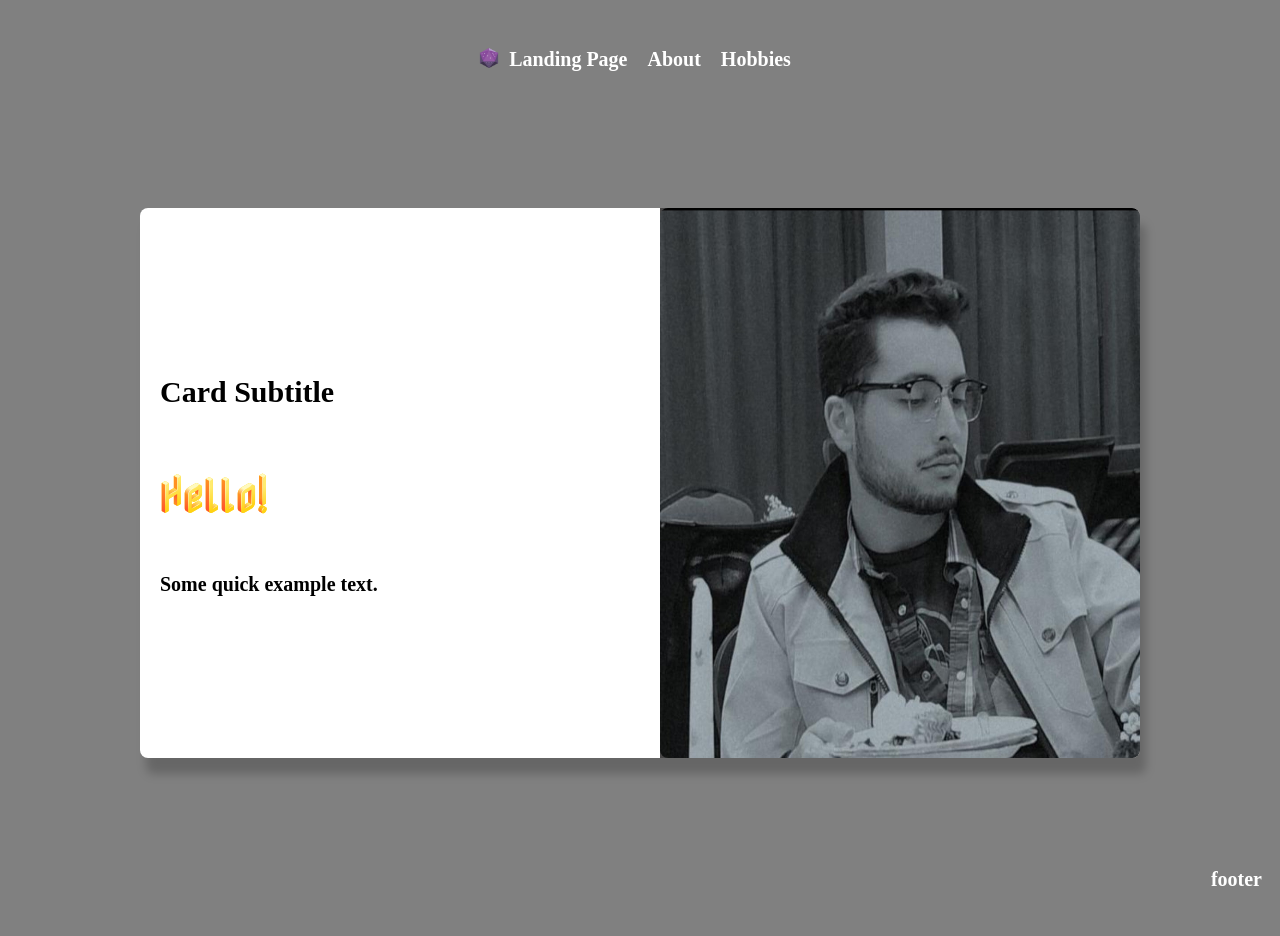
==== index.html @ ba803c25 "v0.1 github-root, and images" ====
<!DOCTYPE html>
<html lang="en">

<head>
    <meta charset="UTF-8">
    <meta name="viewport" content="width=device-width, initial-scale=1.0">
    <title>Biosite</title>
    <link rel="stylesheet" href="site.css/mystyle.css">
    <link rel="icon" href="site.css/assets/dice.png">

    <link rel="preconnect" href="https://fonts.googleapis.com">
<link rel="preconnect" href="https://fonts.gstatic.com" crossorigin>
<link href="https://fonts.googleapis.com/css2?family=Bayon&family=Bitcount+Single:wght@100..900&family=Nabla&family=Pixelify+Sans:wght@400..700&display=swap" rel="stylesheet">



<body class="container">

    <header class="site-header">
        <nav>
            <ul class="nav-list">
                <li class="logo"><img src="site.css/assets/dice.png" alt="Logo" height="20" width="20"></li>
                <li><a href="../index.html">Landing Page</a></li>
                <li><a href="../about.html">About</a></li>
                <li><a href="../hobbies.html">Hobbies</a></li>
            </ul>
        </nav>
    </header>

    <main class="main-card-content">
        <div class="card">
            <div class="card-box">
                <div class="card-content">
                    <h2 class="card-subtitle">Card Subtitle</h2>
                    <h1 class="card-title">Hello!</h1>
                    <p>Some quick example text.</p>
                </div>
                <div class="card-img"><img src="site.css/assets/AG.jpg" alt="Example Img" width="400" height="200"></div></div>
            </div>
        </div>
    </main>

    <footer>
        footer
    </footer>

</body>

</html>
---- site.css/mystyle.css ----
:root {
    --Primary-color: #182232;
    --Secondary-color: #D837BE;
    --Info--color: #2F80ED;
    --Success-color: #27AE60;
    --Warning-color: #E2B93B;
    --Error-color:#EB5757;
    --Black1-color:#000000;
    --Black2-color:#1D1D1D;
    --Black3-color:#282828;
    --Grey1-color:#3D557D;
    --Grey2-color:#647797;
    --Grey3-color:#8797B1;
    --Grey4-color:#9EAABE;
    --Grey5-color:#ECEEF2;
    --White-color:#FFFFFF;


     --Heading-H1:  "Nabla", system-ui;
     --Heading-H3: "Bayon", sans-serif;



}



html {
    background-color: gray;
}

header {
    background-color: grey;
    grid-area: header;

}

footer {

    grid-area: footer;

    color: white;
    text-align: right;

}

.main-content {
    grid-area: main;
    background-color: grey;

    display: flex;
    flex-direction: column;
    align-items: center;
    justify-content: center;
    gap: 30px;
    padding: 20px 0;
}

.nav-list {

    padding: 10px;
    display: flex;
    justify-content: center;

}

li {

    list-style-type: none;

}

li a {
    color: white;
    text-decoration: none;
    padding: 10px;



}

/*☐ Need to make seperate card for just image!*/ 

.card {
    border-radius: 8px;
    background-color: white;
    filter: drop-shadow(6px 16px 5px rgba(0, 0, 0, 0.2));
    overflow: hidden;

    /* Figma's desktop resolution was way more square than I thought it'd be ☑︎ */ 
    /* Let grid dictate placement, but keep fixed limits if desired */
    width: 100%;
    max-width: 1245px;
    min-width: 1000px;
    height: 550px;
    margin: 0 auto;
    /* Centers the card horizontally inside its grid cell */
}

.card h1 {
    font-family: var(--Heading-H1);
   
}


.card img {
    width: 100%;
    height: 100%;
    object-fit:fill;
    border-radius: 8px;  

}

.card-box {
    display: flex;
    /* Forces children (img and content) side-by-side */
    flex-direction: row;
    /* Aligns them horizontally */
    height: 100%;
    /* Fills the card height */
    width: 100%;
    /* Fills the card width */
}

.card-img {
    background-color: rgb(70, 69, 69);
    flex: 1;
    /* Takes up exactly half (50%) of the container space */
    height: 100%;
    /* Stretches to the full height of the card */
}

.card-content {
    flex: 1;
    /* Takes up the other exact half (50%) of the container space */
    padding: 20px;
    /* Gives text breathing room away from the edges */
    display: flex;
    flex-direction: column;
    justify-content: center;
    /* Vertically centers text next to the image */
}

.gallery {

    display: flex;
    justify-content: center;
    align-items: center;
    /*Centers boxes*/
    gap: 10px;

    


}

.gallery-box {
    border-radius: 8px;
    background-color: black;
    filter: drop-shadow(6px 16px 5px rgba(0, 0, 0, 0.2));

    width: 300px;
    height: 300px;

    display: flex;
    justify-content: center;
    align-items: center;

}

.gallery-box img {
    width: 100%;
    height: 100%;
    object-fit:contain;
    border-radius: 8px;  
}

.text-card {
    border-radius: 8px;
    background-color: white;
    filter: drop-shadow(6px 16px 5px rgba(0, 0, 0, 0.2));

  
    width: 990px;
    height: 350px;

    margin: 20px;

    
}

.text-card h1 {
    margin: 20px;
}

.text-card p {
    margin: 20px
    
}

/*Full Body Image Card*/
.fbic {

    border-radius: 8px;
    background-color: white;
    filter: drop-shadow(6px 16px 5px rgba(0, 0, 0, 0.2));


    height: 350px;
    width: 200px;

    display: flex;
    justify-content: center;
    align-items: center;


}
.overlay {
  background: linear-gradient(to top, black, transparent) no-repeat center center;
  position: absolute;
  top: 0;
  left: 0;
  width: 100%;
  height: 100%;
}

.fbic img {
    background-image:  linear-gradient(rgba(0, 0, 0, 0.5));
    background-size: cover;
    background-position: center;

    width: 100%;
    height: 100%;
    object-fit:fill;
    border-radius: 8px;  


}


.html-text-box {

    width: 1200px;;;

   
   
}


.bottom-cards-row {
    display: flex;
    flex-direction: row;
    justify-content: center;
    align-items: center;
    gap: 20px;
    width: 100%;
}






/* Update the original container to use the body wrapper approach */
.container {
    display: grid;
    /* 80px header, the middle content takes all remaining space (1fr), 50px footer */
    grid-template-rows: 80px 1fr 50px;
    grid-template-columns: 1fr 4fr 1fr;
    height: 100vh;
    grid-template-areas:
        "header header header"
        "left   main   right"
        "footer footer footer";
    grid-gap: 10px;
    padding: 10px;
    font-weight: 600;
    font-size: 20px;
}

.main-card-content {
    grid-area: main;
    background-color: grey;

    /* This centers the card perfectly horizontally and vertically in the main grid area */
    display: grid;
    place-items: center;
    width: 100%;
    height: 100%;
}

.container-2 {

    display: grid;
    grid-template-rows: 80px auto 1fr auto 50px;
    grid-template-columns: 1fr 4fr 1fr;
    height: 100vh;
    grid-template-areas:
        "header         header      header"
        "left-side      main        right-side"
        "footer         footer      footer";

    grid-gap: 20px;
    padding: 10px;
    font-weight: 600;
    font-size: 20px;

}
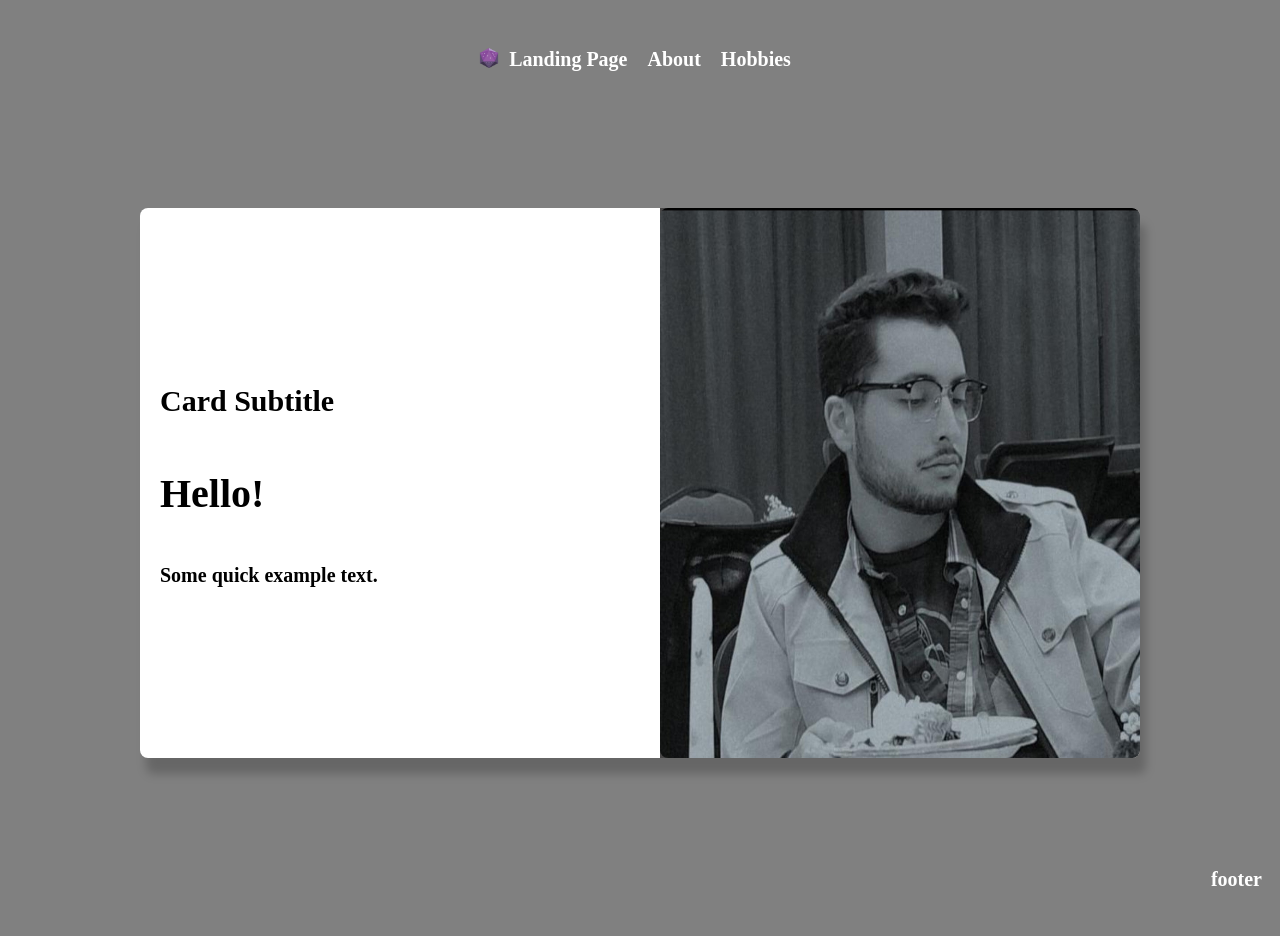
==== commit 4a9ce06c: "V.05 LINKS CHANGED" ====
--- a/index.html
+++ b/index.html
@@ -20,9 +20,9 @@
         <nav>
             <ul class="nav-list">
                 <li class="logo"><img src="site.css/assets/dice.png" alt="Logo" height="20" width="20"></li>
-                <li><a href="../index.html">Landing Page</a></li>
-                <li><a href="../about.html">About</a></li>
-                <li><a href="../hobbies.html">Hobbies</a></li>
+                <li><a href="index.html">Landing Page</a></li>
+                <li><a href="about.html">About</a></li>
+                <li><a href="hobbies.html">Hobbies</a></li>
             </ul>
         </nav>
     </header>
--- a/site.css/mystyle.css
+++ b/site.css/mystyle.css
@@ -3,23 +3,70 @@
 :root {
     --Primary-color: #182232;
     --Secondary-color: #D837BE;
-    --Info--color: #2F80ED;
+    --Info-color: #2F80ED; 
     --Success-color: #27AE60;
     --Warning-color: #E2B93B;
-    --Error-color:#EB5757;
-    --Black1-color:#000000;
-    --Black2-color:#1D1D1D;
-    --Black3-color:#282828;
-    --Grey1-color:#3D557D;
-    --Grey2-color:#647797;
-    --Grey3-color:#8797B1;
-    --Grey4-color:#9EAABE;
-    --Grey5-color:#ECEEF2;
-    --White-color:#FFFFFF;
-
-
-     --Heading-H1:  "Nabla", system-ui;
-     --Heading-H3: "Bayon", sans-serif;
+    --Error-color: #EB5757;
+    --Black1-color: #000000;
+    --Black2-color: #1D1D1D;
+    --Black3-color: #282828;
+    --Grey1-color: #3D557D;
+    --Grey2-color: #647797;
+    --Grey3-color: #8797B1;
+    --Grey4-color: #9EAABE;
+    --Grey5-color: #ECEEF2;
+    --White-color: #FFFFFF;
+
+    
+    /*I might change alternative text from system-ui to regular*/
+    --Heading-H1-font: "Nabla", system-ui;
+    --Heading-H2-font: "Nabla", system-ui;
+    --Heading-H3-font: "Bayon", sans-serif;
+    --Heading-H4-font: "Bayon", sans-serif;
+    --Heading-H5-font: "Bayon", sans-serif;
+    --Heading-H6-font: "Bayon", sans-serif;
+    --Small-text-font: "Pixelify Sans", sans-serif;
+    --Small-text-bold-font: "Pixelify Sans", sans-serif; 
+    --Normal-text-font: "Pixelify Sans", sans-serif;
+    --Normal-text-bold-font: "Bitcount Prop Single", system-ui; 
+    --Medium-text-font: "Bitcount Prop Single", system-ui;
+    --Medium-text-bold-font: "Bitcount Prop Single", system-ui;
+    --Large-text-font: "Bitcount Prop Single", system-ui;
+    --Large-text-bold-font: "Bitcount Prop Single", system-ui;
+
+
+    --Heading-H1-size: 56px;
+    /* 56/61.6 means 1.1 */
+    --Heading-H1-line-height: calc(56/61.6);
+
+    --Heading-H2-size: 40px;
+    --Heading-H1-line-height: 1.1;
+
+
+    --Heading-H3-size: 32px;
+    --Heading-H4-size: 24px;
+    --Heading-H5-size: 20px;
+    --Heading-H6-size: 16px;
+    
+    --Small-text-size: 12px;
+    --Small-text-weight: 400;
+    --Small-text-bold-weight: 700;
+
+
+    --Normal-text-size: 16px;
+    --Normal-text-weight: 400;
+    --Normal-text-bold-weight: 700;
+    --Normal-text-line-height: ;
+
+    --Medium-text-size: 20px;
+    --Medium-text-weight: 400;
+    --Medium-text-bold-weight: 700;
+
+    --Large-text-size: 28px;
+    --Large-text-weight: 400;
+    --Large-text-bold-weight: 700;
+
+
 
 
 
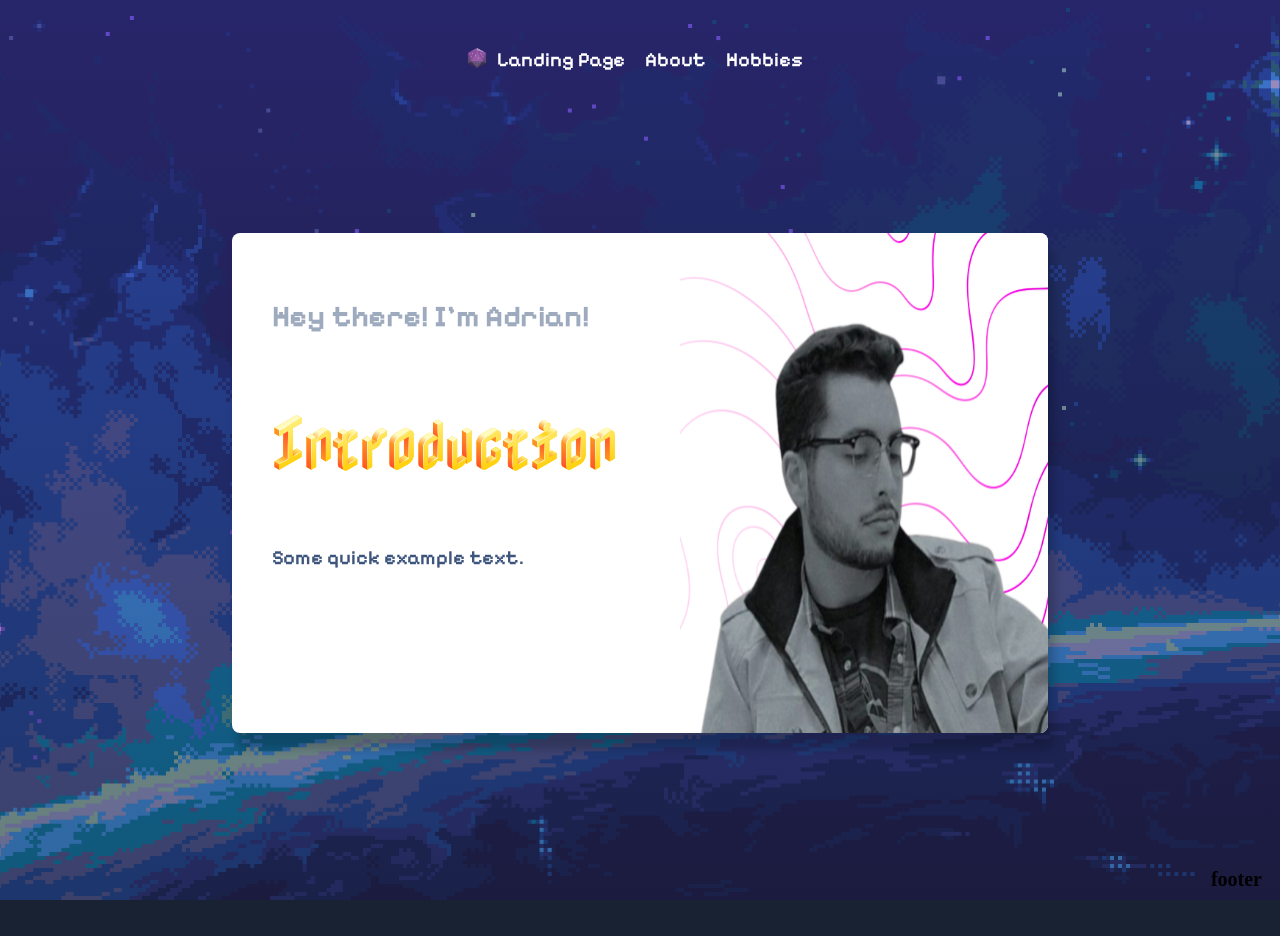
==== commit 15884ce8: "Added background, Hover effect, Edited Images." ====
--- a/index.html
+++ b/index.html
@@ -12,7 +12,7 @@
 <link rel="preconnect" href="https://fonts.gstatic.com" crossorigin>
 <link href="https://fonts.googleapis.com/css2?family=Bayon&family=Bitcount+Single:wght@100..900&family=Nabla&family=Pixelify+Sans:wght@400..700&display=swap" rel="stylesheet">
 
-
+</head>
 
 <body class="container">
 
@@ -31,11 +31,11 @@
         <div class="card">
             <div class="card-box">
                 <div class="card-content">
-                    <h2 class="card-subtitle">Card Subtitle</h2>
-                    <h1 class="card-title">Hello!</h1>
+                    <h2 class="card-subtitle">Hey there! I'm Adrian!</h2>
+                    <h1 class="card-title">Introduction</h1>
                     <p>Some quick example text.</p>
                 </div>
-                <div class="card-img"><img src="site.css/assets/AG.jpg" alt="Example Img" width="400" height="200"></div></div>
+                <div class="card-img"><img src="site.css/assets/agrd.png" alt="Example Img" width="400" height="200"></div></div>
             </div>
         </div>
     </main>
--- a/site.css/mystyle.css
+++ b/site.css/mystyle.css
@@ -75,11 +75,19 @@
 
 
 html {
-    background-color: gray;
+    min-height: 100vh;
+    background-color: var(--Primary-color);
+    background-image: linear-gradient(rgba(55, 47, 162, 0.5), rgba(31, 26, 76, 0.5)), url(assets/1243346.png);
+    background-attachment: fixed;
+    background-position: center bottom;
+    background-repeat: no-repeat;
+    background-size: cover;
+    
+    
 }
 
 header {
-    background-color: grey;
+    
     grid-area: header;
 
 }
@@ -87,15 +95,16 @@
 footer {
 
     grid-area: footer;
-
-    color: white;
+    
+
+    
     text-align: right;
 
 }
 
 .main-content {
     grid-area: main;
-    background-color: grey;
+    
 
     display: flex;
     flex-direction: column;
@@ -106,25 +115,39 @@
 }
 
 .nav-list {
-
+    
+    
     padding: 10px;
     display: flex;
     justify-content: center;
 
 }
 
+.nav-list a {
+     font-family: var(--Normal-text-font);
+     
+}
+
 li {
 
+
     list-style-type: none;
 
 }
 
 li a {
-    color: white;
+
+
+    color: var(--White-color);
     text-decoration: none;
     padding: 10px;
 
 
+
+}
+
+li :hover {
+     color: var(--Secondary-color);
 
 }
 
@@ -139,6 +162,79 @@
     /* Figma's desktop resolution was way more square than I thought it'd be ☑︎ */ 
     /* Let grid dictate placement, but keep fixed limits if desired */
     width: 100%;
+    max-width: 950px;
+    
+    height: 500px;
+    margin: 0 auto;
+    /* Centers the card horizontally inside its grid cell */
+}
+
+.card h1 {
+    font-family: var(--Heading-H1-font);
+    color: var(--Primary-color);
+    font-size: var(--Heading-H1-size);
+   
+}
+
+.card h2 {
+    font-family: var(--Normal-text-font);
+    color: var(--Grey4-color);
+}
+
+.card p {
+    font-family:var(--Normal-text-font);
+    color: var(--Grey1-color);
+}
+
+
+.card img {
+    width: 100%;
+    height: 100%;
+    object-fit:fill;
+   
+
+}
+
+.card-box {
+    display: flex;
+    /* Forces children (img and content) side-by-side */
+    flex-direction: row;
+    /* Aligns them horizontally */
+    height: 100%;
+    /* Fills the card height */
+    width: 100%;
+    /* Fills the card width */
+}
+
+.card-img {
+    background-color: var(--Primary-color);
+    flex: 1;
+    /* Takes up exactly half (50%) of the container space */
+    height: 100%;
+    /* Stretches to the full height of the card */
+}
+
+.card-content {
+    flex: 1;
+    /* Takes up the other exact half (50%) of the container space */
+    padding: 40px;
+    /* Gives text breathing room away from the edges */
+    display: flex;
+    flex-direction: column;
+    justify-content: top;
+    /* Vertically centers text next to the image */
+}
+
+
+.hobbies-img-card {
+    border-radius: 8px;
+    background-color: white;
+    filter: drop-shadow(6px 16px 5px rgba(0, 0, 0, 0.2));
+    overflow: hidden;
+
+    /* Figma's desktop resolution was way more square than I thought it'd be ☑︎ */ 
+    /* Let grid dictate placement, but keep fixed limits if desired */
+    width: 100%;
     max-width: 1245px;
     min-width: 1000px;
     height: 550px;
@@ -146,17 +242,13 @@
     /* Centers the card horizontally inside its grid cell */
 }
 
-.card h1 {
-    font-family: var(--Heading-H1);
+
+
+.hobbies-img-card img {
+    width: 100%;
+    height: 100%;
+    object-fit:fill;
    
-}
-
-
-.card img {
-    width: 100%;
-    height: 100%;
-    object-fit:fill;
-    border-radius: 8px;  
 
 }
 
@@ -172,7 +264,7 @@
 }
 
 .card-img {
-    background-color: rgb(70, 69, 69);
+    background-color: var(--Primary-color);
     flex: 1;
     /* Takes up exactly half (50%) of the container space */
     height: 100%;
@@ -182,13 +274,16 @@
 .card-content {
     flex: 1;
     /* Takes up the other exact half (50%) of the container space */
-    padding: 20px;
+    padding: 40px;
     /* Gives text breathing room away from the edges */
     display: flex;
     flex-direction: column;
-    justify-content: center;
+    justify-content: top;
     /* Vertically centers text next to the image */
 }
+
+
+
 
 .gallery {
 
@@ -217,6 +312,7 @@
 
 }
 
+
 .gallery-box img {
     width: 100%;
     height: 100%;
@@ -240,12 +336,23 @@
 
 .text-card h1 {
     margin: 20px;
+
+     font-family: var(--Heading-H1-font);
+    color: var(--Primary-color);
+    font-size: var(--Heading-H1-size);
 }
 
 .text-card p {
-    margin: 20px
-    
-}
+    margin: 20px;
+     font-family:var(--Normal-text-font);
+    color: var(--Grey1-color);
+    
+}
+
+
+
+
+
 
 /*Full Body Image Card*/
 .fbic {
@@ -288,12 +395,22 @@
 
 
 .html-text-box {
-
-    width: 1200px;;;
+    
+    color:var(  --Secondary-color);
+    font-family: var(--Heading-H1-font);
+
+    width: 1200px;
 
    
    
 }
+
+.html-text-box p {
+
+color:var(--White-color);
+font-family: var(--Normal-text-font);
+}
+
 
 
 .bottom-cards-row {
@@ -329,7 +446,7 @@
 
 .main-card-content {
     grid-area: main;
-    background-color: grey;
+    
 
     /* This centers the card perfectly horizontally and vertically in the main grid area */
     display: grid;
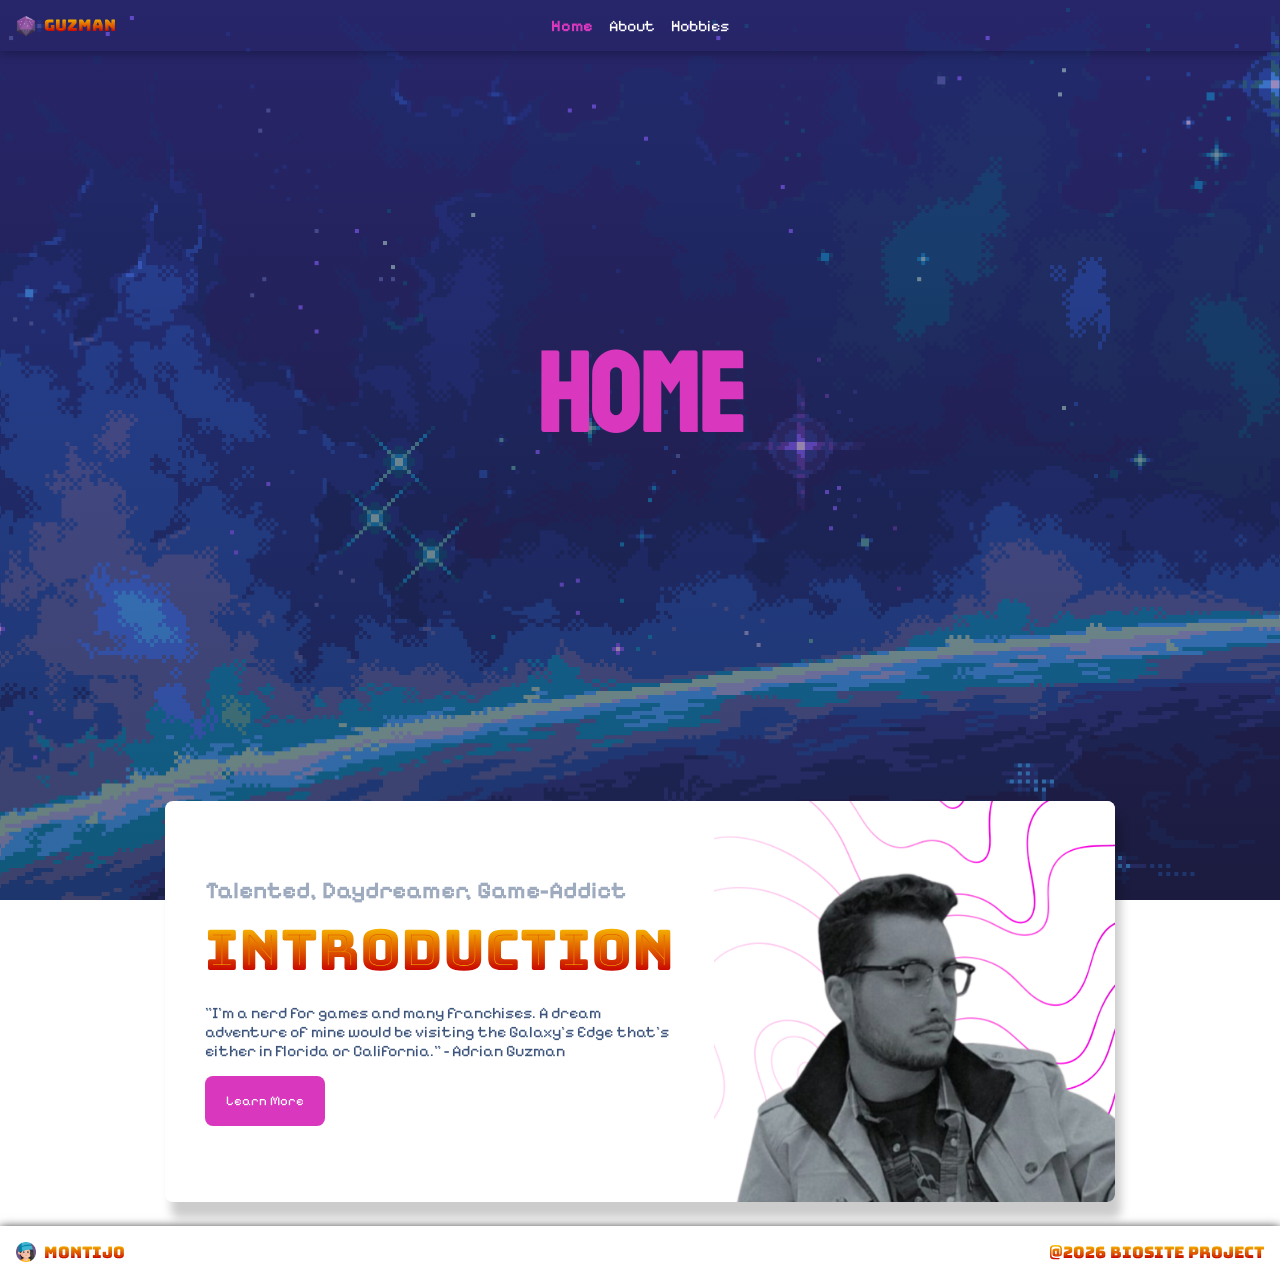
==== commit c8970828: "Updated a lot. Background, Navigation, Grids, Fonts, Images, Captions." ====
--- a/index.html
+++ b/index.html
@@ -9,9 +9,11 @@
     <link rel="icon" href="site.css/assets/dice.png">
 
     <link rel="preconnect" href="https://fonts.googleapis.com">
-<link rel="preconnect" href="https://fonts.gstatic.com" crossorigin>
-<link href="https://fonts.googleapis.com/css2?family=Bayon&family=Bitcount+Single:wght@100..900&family=Nabla&family=Pixelify+Sans:wght@400..700&display=swap" rel="stylesheet">
-
+    <link rel="preconnect" href="https://fonts.gstatic.com" crossorigin>
+    <link
+        href="https://fonts.googleapis.com/css2?family=Bayon&family=Bitcount+Single:wght@100..900&family=Nabla&family=Pixelify+Sans:wght@400..700&display=swap"
+        rel="stylesheet">
+    <link href="https://fonts.googleapis.com/css2?family=Bungee+Spice&display=swap" rel="stylesheet">
 </head>
 
 <body class="container">
@@ -19,8 +21,9 @@
     <header class="site-header">
         <nav>
             <ul class="nav-list">
-                <li class="logo"><img src="site.css/assets/dice.png" alt="Logo" height="20" width="20"></li>
-                <li><a href="index.html">Landing Page</a></li>
+                <li class="logo"><img src="site.css/assets/dice.png" alt="Logo" height="20" width="20">GUZMAN</li>
+
+                <li><a href="index.html" class="active">Home</a></li>
                 <li><a href="about.html">About</a></li>
                 <li><a href="hobbies.html">Hobbies</a></li>
             </ul>
@@ -28,20 +31,35 @@
     </header>
 
     <main class="main-card-content">
+
+          <div class="html-header-box">
+            <h1>Home</h1>
+           
+        </div>
+
         <div class="card">
             <div class="card-box">
                 <div class="card-content">
-                    <h2 class="card-subtitle">Hey there! I'm Adrian!</h2>
+                    <h2 class="card-subtitle">Talented, Daydreamer, Game-Addict</h2>
                     <h1 class="card-title">Introduction</h1>
-                    <p>Some quick example text.</p>
+                    <p></p>
+                    <p>"I'm a nerd for games and many franchises. A dream adventure of mine would be visiting the
+                        Galaxy's Edge that's either in Florida or California." - Adrian Guzman</p>
+                    <button type="button">Learn More</button>
                 </div>
-                <div class="card-img"><img src="site.css/assets/agrd.png" alt="Example Img" width="400" height="200"></div></div>
+                <div class="card-img"><img src="site.css/assets/agrd.png" alt="Example Img" width="400" height="200">
+                </div>
             </div>
         </div>
+        </div>
+
+        
+    
     </main>
 
     <footer>
-        footer
+        <p class="logo"><img src="site.css/assets/hip-hop.png" alt="Logo" height="20" width="20">MONTIJO</p>
+        @2026 bioSite Project
     </footer>
 
 </body>
--- a/site.css/mystyle.css
+++ b/site.css/mystyle.css
@@ -1,9 +1,8 @@
-
-
 :root {
+    /* Color Tokens */
     --Primary-color: #182232;
     --Secondary-color: #D837BE;
-    --Info-color: #2F80ED; 
+    --Info-color: #2F80ED;
     --Success-color: #27AE60;
     --Warning-color: #E2B93B;
     --Error-color: #EB5757;
@@ -17,458 +16,529 @@
     --Grey5-color: #ECEEF2;
     --White-color: #FFFFFF;
 
-    
-    /*I might change alternative text from system-ui to regular*/
-    --Heading-H1-font: "Nabla", system-ui;
-    --Heading-H2-font: "Nabla", system-ui;
+    /* Font Family Mappings */
+    --Heading-H1-font: "Bungee Spice", system-ui;
+    --Heading-H2-font: "Bungee Spice", system-ui;
     --Heading-H3-font: "Bayon", sans-serif;
     --Heading-H4-font: "Bayon", sans-serif;
     --Heading-H5-font: "Bayon", sans-serif;
     --Heading-H6-font: "Bayon", sans-serif;
     --Small-text-font: "Pixelify Sans", sans-serif;
-    --Small-text-bold-font: "Pixelify Sans", sans-serif; 
+    --Small-text-bold-font: "Pixelify Sans", sans-serif;
     --Normal-text-font: "Pixelify Sans", sans-serif;
-    --Normal-text-bold-font: "Bitcount Prop Single", system-ui; 
+    --Normal-text-bold-font: "Bitcount Prop Single", system-ui;
     --Medium-text-font: "Bitcount Prop Single", system-ui;
     --Medium-text-bold-font: "Bitcount Prop Single", system-ui;
     --Large-text-font: "Bitcount Prop Single", system-ui;
     --Large-text-bold-font: "Bitcount Prop Single", system-ui;
 
-
+    /* Typographic Metrics */
     --Heading-H1-size: 56px;
-    /* 56/61.6 means 1.1 */
-    --Heading-H1-line-height: calc(56/61.6);
-
+    --Heading-H1-line-height: 1.1;
     --Heading-H2-size: 40px;
-    --Heading-H1-line-height: 1.1;
-
-
     --Heading-H3-size: 32px;
     --Heading-H4-size: 24px;
     --Heading-H5-size: 20px;
     --Heading-H6-size: 16px;
-    
     --Small-text-size: 12px;
     --Small-text-weight: 400;
     --Small-text-bold-weight: 700;
-
-
     --Normal-text-size: 16px;
     --Normal-text-weight: 400;
     --Normal-text-bold-weight: 700;
-    --Normal-text-line-height: ;
-
     --Medium-text-size: 20px;
     --Medium-text-weight: 400;
     --Medium-text-bold-weight: 700;
-
     --Large-text-size: 28px;
     --Large-text-weight: 400;
     --Large-text-bold-weight: 700;
 
-
-
-
-
-}
-
-
-
+    /* Spacing Scales System */
+    --space-8: 8px;
+    --space-16: 16px;
+    --space-24: 24px;
+    --space-32: 32px;
+    --space-40: 40px;
+    --space-56: 56px;
+    --space-72: 72px;
+    --space-80: 80px;
+    --space-96: 96px;
+    --space-120: 120px;
+}
+
+/* Base Viewport Normalization */
 html {
     min-height: 100vh;
-    background-color: var(--Primary-color);
     background-image: linear-gradient(rgba(55, 47, 162, 0.5), rgba(31, 26, 76, 0.5)), url(assets/1243346.png);
+    
+    
     background-attachment: fixed;
     background-position: center bottom;
     background-repeat: no-repeat;
     background-size: cover;
-    
-    
-}
-
-header {
-    
+}
+
+/* Layout Core Shell */
+.container {
+    display: grid;
+    grid-template-rows: auto 1fr auto;
+    grid-template-columns: 1fr;
+    grid-template-areas:
+        "header"
+        "main"
+        "footer";
+    min-height: 100vh;
+
+  
+}
+
+header.site-header {
     grid-area: header;
-
+    position: fixed;   /* This locks the header to the top */
+    top: 0;
+    left: 0;
+    width: 100%;       /* Spans full width edge-to-edge */
+    z-index: 1000;     /* Keeps it above all main content */
+    box-shadow: 0 2px 10px rgba(0, 0, 0, 0.3); /* Adds depth over scrolling text */
+}
+
+/* Add top padding to body so content doesn't hide under the sticky header */
+html, body {
+    margin: 0;
+    padding: 0;
+    min-height: 100vh;
+    box-sizing: border-box;
+}
+
+main {
+    grid-area: main;
+    
 }
 
 footer {
-
     grid-area: footer;
-    
-
-    
-    text-align: right;
-
-}
-
-.main-content {
-    grid-area: main;
-    
-
-    display: flex;
-    flex-direction: column;
+     box-shadow: 0 2px 10px rgba(0, 0, 0, 1); /* Adds depth over scrolling text */
+   padding: var(--space-16);
+    color: var(--White-color);
+    font-family: var(--Heading-H1-font);
+    
+   
+    margin-top: auto; /* Absolute safety fallback to push to bottom */
+    
+    display: flex;
     align-items: center;
-    justify-content: center;
-    gap: 30px;
-    padding: 20px 0;
+    justify-content: flex-end; /* Keeps footer logo/text on the left */
+    
+}
+
+footer .logo {
+    position: absolute;
+    left: var(--space-16);
+    font-family: var(--Heading-H1-font);
+
+     display: flex;
+    align-items: center;
+    gap: var(--space-8);
+}
+
+
+
+
+/* Navigation Elements */
+header.site-header {
+    grid-area: header;
+    position: fixed;   
+    top: 0;
+    left: 0;
+    width: 100%;       
+  
+    z-index: 1000;     
+    box-shadow: 0 2px 10px rgba(0, 0, 0, 0.3); 
 }
 
 .nav-list {
-    
-    
-    padding: 10px;
-    display: flex;
-    justify-content: center;
-
-}
+    padding: var(--space-16);
+    display: flex;
+    align-items: center;
+    justify-content: center; /* This explicitly centers the links on the screen */
+    margin: 0;
+    width: 100%;
+    box-sizing: border-box;
+    position: relative; /* Creates a baseline for the absolute logo */
+}
+
+.nav-list .logo {
+    position: absolute;
+    left: var(--space-16);
+    font-family: var(--Heading-H1-font);
+
+     display: flex;
+    align-items: center;
+    gap: var(--space-8);
+}
+
+
+
+
 
 .nav-list a {
-     font-family: var(--Normal-text-font);
-     
-}
-
-li {
-
-
-    list-style-type: none;
-
-}
-
-li a {
-
-
+    font-family: var(--Normal-text-font);
     color: var(--White-color);
     text-decoration: none;
-    padding: 10px;
-
-
-
-}
-
-li :hover {
-     color: var(--Secondary-color);
-
-}
-
-/*☐ Need to make seperate card for just image!*/ 
+    padding: var(--space-8);
+    transition: color 0.2s ease-in-out;
+}
+
+.nav-list a:hover {
+    color: var(--Secondary-color);
+}
+
+.nav-list a.active{
+    color: var(--Secondary-color);
+    font-weight: var(--Normal-text-bold-weight)
+}
+
+
+
+li {
+    list-style-type: none;
+}
+
+/*INDEX PAGE: LANDING CARD SYSTEM*/
+.main-card-content {
+    grid-area: main;
+    display: flex;
+    flex-direction: column; /* Crucial: Stacks cards vertically */
+    align-items: center;    /* Centers them horizontally */
+    justify-content: flex-start; /* Allows them to stack from top down */
+    width: 100%;
+    padding: var(--space-24) 0;
+    gap: var(--space-32);   /* Adds clean spacing between the cards */
+}
 
 .card {
     border-radius: 8px;
-    background-color: white;
+    background-color: var(--White-color);
     filter: drop-shadow(6px 16px 5px rgba(0, 0, 0, 0.2));
     overflow: hidden;
-
-    /* Figma's desktop resolution was way more square than I thought it'd be ☑︎ */ 
-    /* Let grid dictate placement, but keep fixed limits if desired */
     width: 100%;
     max-width: 950px;
-    
-    height: 500px;
+    min-height: 400px;
     margin: 0 auto;
-    /* Centers the card horizontally inside its grid cell */
-}
-
-.card h1 {
+}
+
+.card-box {
+    display: flex;
+    flex-direction: column;
+    width: 100%;
+    height: 100%;
+}
+
+.card-content {
+    flex: 1;
+    padding: var(--space-40);
+    display: flex;
+    flex-direction: column;
+    justify-content: center;
+}
+
+.card-subtitle {
+    font-family: var(--Normal-text-font);
+    color: var(--Grey4-color);
+    margin: 0 0 var(--space-8) 0;
+}
+
+.card-title {
     font-family: var(--Heading-H1-font);
     color: var(--Primary-color);
     font-size: var(--Heading-H1-size);
-   
-}
-
-.card h2 {
-    font-family: var(--Normal-text-font);
-    color: var(--Grey4-color);
+    margin: 0 0 var(--space-16) 0;
 }
 
 .card p {
-    font-family:var(--Normal-text-font);
+    font-family: var(--Normal-text-font);
     color: var(--Grey1-color);
-}
-
-
-.card img {
-    width: 100%;
-    height: 100%;
-    object-fit:fill;
-   
-
-}
-
-.card-box {
-    display: flex;
-    /* Forces children (img and content) side-by-side */
-    flex-direction: row;
-    /* Aligns them horizontally */
-    height: 100%;
-    /* Fills the card height */
-    width: 100%;
-    /* Fills the card width */
+    margin: 0;
 }
 
 .card-img {
     background-color: var(--Primary-color);
     flex: 1;
-    /* Takes up exactly half (50%) of the container space */
+    display: flex;
+}
+
+.card-img img {
+    width: 100%;
     height: 100%;
-    /* Stretches to the full height of the card */
-}
-
-.card-content {
-    flex: 1;
-    /* Takes up the other exact half (50%) of the container space */
-    padding: 40px;
-    /* Gives text breathing room away from the edges */
+    object-fit: cover;
+}
+
+.card button {
+    height: 50px;
+    width: 120px;
+    font-family: var(--Normal-text-font);
+    border: none;
+    color: var(--White-color);
+    background-color: var(--Secondary-color);
+    margin-top: var(--space-16);
+    
+    border-radius: 8px;
+}
+
+@media (min-width: 768px) {
+    .card-box {
+        flex-direction: row;
+    }
+}
+
+/* HOBBIES PAGE: MAIN STRUCTURE & COMPONENTS*/
+.main-content {
     display: flex;
     flex-direction: column;
-    justify-content: top;
-    /* Vertically centers text next to the image */
-}
-
-
+    align-items: center;
+    width: 100%;
+    max-width: 1200px;
+    margin: 0 auto;
+    gap: var(--space-40);
+    padding: var(--space-24) 0;
+    
+    
+}
+
+/* Captions */
+.captioned-image-container {
+    position: relative;
+    margin: 0;
+    padding: 0;
+    width: 100%;
+    overflow: hidden;
+    background-color: var(--Black1-color);
+    border-radius: 8px;
+    filter: drop-shadow(6px 16px 5px rgba(0, 0, 0, 0.2));
+}
+
+.caption-inside {
+    position: absolute;
+    bottom: 0;
+    left: 0;
+    width: 100%;
+    padding: var(--space-8);
+    background: linear-gradient(to top, rgba(0, 0, 0, 0.85), transparent);
+    color: var(--White-color);
+    font-family: var(--Heading-H3-font);
+    font-size: var(--Heading-H3-font);
+
+    border-bottom: 5px ridge var(--Secondary-color);
+    box-sizing: border-box;
+    z-index: 2;
+    pointer-events: none;
+}
+
+.caption-outside {
+    display: block;
+    margin-top: var(--space-16);
+    font-family: var(--Normal-text-font);
+    font-size: var(--Normal-text-size);
+    color: var(--Black1-color);
+    text-align: center;
+    font-weight: 600;
+}
+
+/* Top Block Components */
 .hobbies-img-card {
+    width: 100%;
+    height: auto;
+}
+
+.hobbies-img-card .captioned-image-container {
+    height: 300px;
+}
+
+.hobbies-img-card img {
+    width: 100%;
+    height: 100%;
+    object-fit: cover;
+}
+
+.hobbies-img-card #border {
+    border: var(--space-8) inset var(--Primary-color);
+   
+}
+
+/* Gallery Component Blocks */
+.gallery {
+    width: 100%;
+}
+
+.gallery-box {
+    width: 100%;
+    display: flex;
+    flex-direction: column;
+    background: transparent;
+}
+
+.gallery-box .captioned-image-container {
+    height: 180px;
+}
+
+.gallery-box img {
+    width: 100%;
+    height: 100%;
+    object-fit: fill;
+    display: block;
+}
+
+/* Text Element Callouts */
+.html-text-box {
+    
+    color: var(--Secondary-color);
+    font-family: var(--Heading-H1-font);
+    width: 100%;
+    padding-left: 16px;
+    border-left: 2px solid var(--Secondary-color);
+    background-image: linear-gradient(to right, var(--Grey1-color),transparent);
+    
+}
+
+.html-text-box p {
+    
+    color: var(--White-color);
+    font-family: var(--Normal-text-font);
+    margin-top: var(--space-8);
+}
+
+.html-header-box {
+   text-align: center;
+    color: var(--Secondary-color);
+    font-family: var(--Heading-H3-font);
+    width: 50%;
+    padding: 200px;
+    font-size: 55px;
+    /*border: 8px Inset  var(--Primary-color);
     border-radius: 8px;
-    background-color: white;
-    filter: drop-shadow(6px 16px 5px rgba(0, 0, 0, 0.2));
-    overflow: hidden;
-
-    /* Figma's desktop resolution was way more square than I thought it'd be ☑︎ */ 
-    /* Let grid dictate placement, but keep fixed limits if desired */
-    width: 100%;
-    max-width: 1245px;
-    min-width: 1000px;
-    height: 550px;
-    margin: 0 auto;
-    /* Centers the card horizontally inside its grid cell */
-}
-
-
-
-.hobbies-img-card img {
-    width: 100%;
-    height: 100%;
-    object-fit:fill;
-   
-
-}
-
-.card-box {
-    display: flex;
-    /* Forces children (img and content) side-by-side */
-    flex-direction: row;
-    /* Aligns them horizontally */
-    height: 100%;
-    /* Fills the card height */
-    width: 100%;
-    /* Fills the card width */
-}
-
-.card-img {
-    background-color: var(--Primary-color);
-    flex: 1;
-    /* Takes up exactly half (50%) of the container space */
-    height: 100%;
-    /* Stretches to the full height of the card */
-}
-
-.card-content {
-    flex: 1;
-    /* Takes up the other exact half (50%) of the container space */
-    padding: 40px;
-    /* Gives text breathing room away from the edges */
-    display: flex;
-    flex-direction: column;
-    justify-content: top;
-    /* Vertically centers text next to the image */
-}
-
-
-
-
-.gallery {
-
-    display: flex;
-    justify-content: center;
+    background-image: linear-gradient(to right, var(--Grey1-color),transparent);
+    */
+
+    
+}
+
+.html-header-box p {
+    font-size: 20px;
+    color: var(--White-color);
+    font-family: var(--Normal-text-font);
+    margin-top: var(--space-8);
+}
+
+/* Bottom Stack Row Blocks */
+.bottom-cards-row {
+    display: flex;
+    flex-direction: column-reverse;
     align-items: center;
-    /*Centers boxes*/
-    gap: 10px;
-
-    
-
-
-}
-
-.gallery-box {
-    border-radius: 8px;
-    background-color: black;
-    filter: drop-shadow(6px 16px 5px rgba(0, 0, 0, 0.2));
-
-    width: 300px;
-    height: 300px;
-
-    display: flex;
-    justify-content: center;
-    align-items: center;
-
-}
-
-
-.gallery-box img {
-    width: 100%;
-    height: 100%;
-    object-fit:contain;
-    border-radius: 8px;  
+    gap: var(--space-24);
+    width: 100%;
 }
 
 .text-card {
     border-radius: 8px;
-    background-color: white;
+    background-color: var(--White-color);
     filter: drop-shadow(6px 16px 5px rgba(0, 0, 0, 0.2));
-
-  
-    width: 990px;
+    width: 100%;
+    padding: var(--space-24);
+    box-sizing: border-box;
+}
+
+
+
+.text-card h1 {
+    font-family: var(--Heading-H1-font);
+    color: var(--Primary-color);
+    font-size: var(--Heading-H2-size);
+    margin: 0 0 var(--space-16) 0;
+}
+
+.text-card p {
+    font-family: var(--Normal-text-font);
+    color: var(--Grey1-color);
+    margin: 0;
+}
+
+.fbic {
+    flex: 0 0 200px;
+    width: 200px;
+}
+
+.fbic .captioned-image-container {
     height: 350px;
-
-    margin: 20px;
-
-    
-}
-
-.text-card h1 {
-    margin: 20px;
-
-     font-family: var(--Heading-H1-font);
-    color: var(--Primary-color);
-    font-size: var(--Heading-H1-size);
-}
-
-.text-card p {
-    margin: 20px;
-     font-family:var(--Normal-text-font);
-    color: var(--Grey1-color);
-    
-}
-
-
-
-
-
-
-/*Full Body Image Card*/
-.fbic {
-
-    border-radius: 8px;
-    background-color: white;
-    filter: drop-shadow(6px 16px 5px rgba(0, 0, 0, 0.2));
-
-
-    height: 350px;
-    width: 200px;
-
-    display: flex;
-    justify-content: center;
-    align-items: center;
-
-
-}
-.overlay {
-  background: linear-gradient(to top, black, transparent) no-repeat center center;
-  position: absolute;
-  top: 0;
-  left: 0;
-  width: 100%;
-  height: 100%;
 }
 
 .fbic img {
-    background-image:  linear-gradient(rgba(0, 0, 0, 0.5));
-    background-size: cover;
-    background-position: center;
-
     width: 100%;
     height: 100%;
-    object-fit:fill;
-    border-radius: 8px;  
-
-
-}
-
-
-.html-text-box {
-    
-    color:var(  --Secondary-color);
-    font-family: var(--Heading-H1-font);
-
-    width: 1200px;
-
-   
-   
-}
-
-.html-text-box p {
-
-color:var(--White-color);
-font-family: var(--Normal-text-font);
-}
-
-
-
-.bottom-cards-row {
-    display: flex;
-    flex-direction: row;
-    justify-content: center;
-    align-items: center;
-    gap: 20px;
-    width: 100%;
-}
-
-
-
-
-
-
-/* Update the original container to use the body wrapper approach */
-.container {
-    display: grid;
-    /* 80px header, the middle content takes all remaining space (1fr), 50px footer */
-    grid-template-rows: 80px 1fr 50px;
-    grid-template-columns: 1fr 4fr 1fr;
-    height: 100vh;
-    grid-template-areas:
-        "header header header"
-        "left   main   right"
-        "footer footer footer";
-    grid-gap: 10px;
-    padding: 10px;
-    font-weight: 600;
-    font-size: 20px;
-}
-
-.main-card-content {
-    grid-area: main;
-    
-
-    /* This centers the card perfectly horizontally and vertically in the main grid area */
-    display: grid;
-    place-items: center;
-    width: 100%;
-    height: 100%;
-}
-
-.container-2 {
-
-    display: grid;
-    grid-template-rows: 80px auto 1fr auto 50px;
-    grid-template-columns: 1fr 4fr 1fr;
-    height: 100vh;
-    grid-template-areas:
-        "header         header      header"
-        "left-side      main        right-side"
-        "footer         footer      footer";
-
-    grid-gap: 20px;
-    padding: 10px;
-    font-weight: 600;
-    font-size: 20px;
-
+    object-fit: cover;
+    display: block;
+}
+
+/* BREAKPOINTS: FIGMA SPECIFIC LAYOUT SYSTEMS */
+
+/* Mobile Breakpoint Frame (320px Viewport Core Grid Rules) */
+@media (min-width: 320px) {
+    .gallery {
+        display: grid;
+        grid-template-columns: repeat(2, 130px);
+        column-gap: 30px;
+        row-gap: var(--space-32);
+        justify-content: center;
+    }
+}
+
+/* Tablet Breakpoint Frame (768px Viewport Core Grid Rules) */
+@media (min-width: 768px) {
+    .hobbies-img-card .captioned-image-container {
+        height: 450px;
+    }
+
+    .gallery {
+        grid-template-columns: repeat(4, 1fr);
+        gap: 30px;
+    }
+
+    .gallery-box .captioned-image-container {
+        height: 220px;
+    }
+
+    .bottom-cards-row {
+        flex-direction: row;
+        align-items: stretch;
+    }
+
+    .text-card {
+        flex: 1;
+    }
+
+    .fbic {
+        flex: 0 0 200px;
+    }
+}
+
+/* Desktop Breakpoint Frame (1024px Viewport Core Grid Rules) */
+@media (min-width: 1024px) {
+    .gallery-box .captioned-image-container {
+        height: 250px;
+    }
+}
+
+/* Desktop HD Framework Target (1440px Grid Alignment Wrapper Viewports) */
+@media (min-width: 1440px) {
+    .container {
+        /* Configured grid so header and footer ignore the 1110px limitation */
+        grid-template-columns: 1fr minmax(auto, 1110px) 1fr;
+        grid-template-areas:
+            "header header header"
+            ".      main   ."
+            "footer footer footer";
+    }
+
+    .main-content {
+        padding: var(--space-56) 0;
+    }
 }
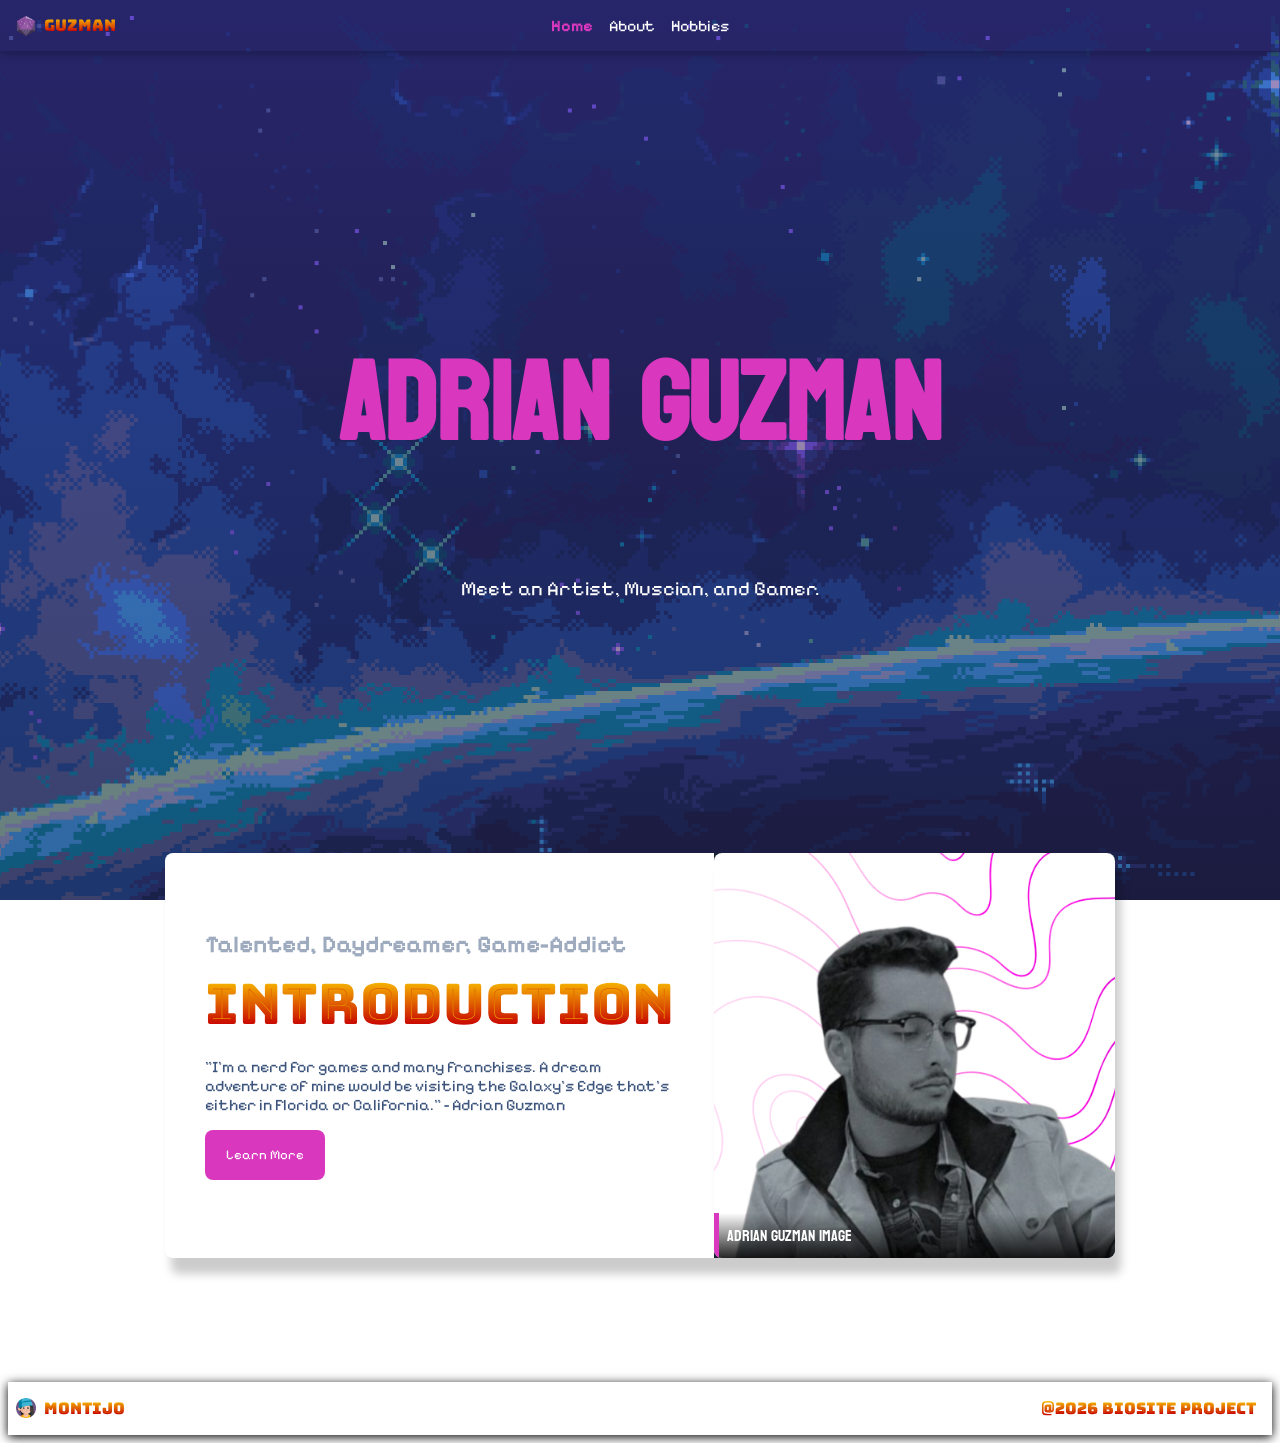
==== commit 9ea13f62: "More updates to cards, gaps, headers, captions, still must fix rounded corners in imgs." ====
--- a/index.html
+++ b/index.html
@@ -14,6 +14,14 @@
         href="https://fonts.googleapis.com/css2?family=Bayon&family=Bitcount+Single:wght@100..900&family=Nabla&family=Pixelify+Sans:wght@400..700&display=swap"
         rel="stylesheet">
     <link href="https://fonts.googleapis.com/css2?family=Bungee+Spice&display=swap" rel="stylesheet">
+
+    <script>
+        function myFunction() {
+            var x = document.getElementById("my Btn");
+            x.disabled = true;
+
+        }
+    </script>
 </head>
 
 <body class="container">
@@ -32,9 +40,10 @@
 
     <main class="main-card-content">
 
-          <div class="html-header-box">
-            <h1>Home</h1>
-           
+        <div class="html-header-box">
+            <h1>Adrian Guzman</h1>
+            <p>Meet an Artist, Muscian, and Gamer.</p>
+
         </div>
 
         <div class="card">
@@ -45,16 +54,23 @@
                     <p></p>
                     <p>"I'm a nerd for games and many franchises. A dream adventure of mine would be visiting the
                         Galaxy's Edge that's either in Florida or California." - Adrian Guzman</p>
-                    <button type="button">Learn More</button>
+                    <button type="button" id="myBtn" onclick="myFunction()">Learn More</button>
                 </div>
-                <div class="card-img"><img src="site.css/assets/agrd.png" alt="Example Img" width="400" height="200">
+                <div class="card-img">
+                    <figure class="captioned-image-container" id="border">
+                        <img src="site.css/assets/agrd.png"
+                            alt="An image of Adrian Guzman, hispanic male with glasses.">
+                        <figcaption class="caption-inside">Adrian Guzman Image</figcaption>
+                    </figure>
+
+
                 </div>
             </div>
         </div>
         </div>
 
-        
-    
+
+
     </main>
 
     <footer>
--- a/site.css/mystyle.css
+++ b/site.css/mystyle.css
@@ -88,6 +88,7 @@
         "main"
         "footer";
     min-height: 100vh;
+  
 
   
 }
@@ -102,16 +103,9 @@
     box-shadow: 0 2px 10px rgba(0, 0, 0, 0.3); /* Adds depth over scrolling text */
 }
 
-/* Add top padding to body so content doesn't hide under the sticky header */
-html, body {
-    margin: 0;
-    padding: 0;
-    min-height: 100vh;
-    box-sizing: border-box;
-}
-
 main {
     grid-area: main;
+    
     
 }
 
@@ -122,8 +116,8 @@
     color: var(--White-color);
     font-family: var(--Heading-H1-font);
     
-   
-    margin-top: auto; /* Absolute safety fallback to push to bottom */
+  
+    margin-top: 100px; /* Absolute safety fallback to push to bottom */
     
     display: flex;
     align-items: center;
@@ -160,7 +154,7 @@
     padding: var(--space-16);
     display: flex;
     align-items: center;
-    justify-content: center; /* This explicitly centers the links on the screen */
+    justify-content: center; 
     margin: 0;
     width: 100%;
     box-sizing: border-box;
@@ -208,7 +202,7 @@
 .main-card-content {
     grid-area: main;
     display: flex;
-    flex-direction: column; /* Crucial: Stacks cards vertically */
+    flex-direction: column; 
     align-items: center;    /* Centers them horizontally */
     justify-content: flex-start; /* Allows them to stack from top down */
     width: 100%;
@@ -224,14 +218,20 @@
     width: 100%;
     max-width: 950px;
     min-height: 400px;
-    margin: 0 auto;
-}
+    
+
+    
+}
+
+
 
 .card-box {
     display: flex;
     flex-direction: column;
     width: 100%;
     height: 100%;
+    
+   
 }
 
 .card-content {
@@ -291,6 +291,7 @@
     }
 }
 
+/*[] This is where the gap is important, have to make new style for gap size*/
 /* HOBBIES PAGE: MAIN STRUCTURE & COMPONENTS*/
 .main-content {
     display: flex;
@@ -299,7 +300,7 @@
     width: 100%;
     max-width: 1200px;
     margin: 0 auto;
-    gap: var(--space-40);
+    gap: 500px;
     padding: var(--space-24) 0;
     
     
@@ -328,7 +329,7 @@
     font-family: var(--Heading-H3-font);
     font-size: var(--Heading-H3-font);
 
-    border-bottom: 5px ridge var(--Secondary-color);
+    border-left: 5px solid var(--Secondary-color);
     box-sizing: border-box;
     z-index: 2;
     pointer-events: none;
@@ -361,7 +362,7 @@
 }
 
 .hobbies-img-card #border {
-    border: var(--space-8) inset var(--Primary-color);
+    
    
 }
 
@@ -390,18 +391,20 @@
 
 /* Text Element Callouts */
 .html-text-box {
-    
-    color: var(--Secondary-color);
-    font-family: var(--Heading-H1-font);
-    width: 100%;
-    padding-left: 16px;
-    border-left: 2px solid var(--Secondary-color);
-    background-image: linear-gradient(to right, var(--Grey1-color),transparent);
+    padding-left: 20px;
+    padding-bottom: 50px;
+    color: var(--Primary-color);
+    font-family: var(--Heading-H2-font);
+    width: 95%;
+    border-radius: 8px;
+
+   
+    border-top: 2px solid var(--Secondary-color);
+    background-image: linear-gradient(to top, var(--Grey1-color), transparent);
     
 }
 
 .html-text-box p {
-    
     color: var(--White-color);
     font-family: var(--Normal-text-font);
     margin-top: var(--space-8);
@@ -411,7 +414,7 @@
    text-align: center;
     color: var(--Secondary-color);
     font-family: var(--Heading-H3-font);
-    width: 50%;
+    width: 100%;
     padding: 200px;
     font-size: 55px;
     /*border: 8px Inset  var(--Primary-color);
@@ -443,6 +446,9 @@
     background-color: var(--White-color);
     filter: drop-shadow(6px 16px 5px rgba(0, 0, 0, 0.2));
     width: 100%;
+    margin-left: 40px;
+    margin-right: 40px;
+    
     padding: var(--space-24);
     box-sizing: border-box;
 }
@@ -468,7 +474,7 @@
 }
 
 .fbic .captioned-image-container {
-    height: 350px;
+    height: 350px; 
 }
 
 .fbic img {
@@ -527,7 +533,7 @@
     }
 }
 
-/* Desktop HD Framework Target (1440px Grid Alignment Wrapper Viewports) */
+/* Desktop HD Framework (1440px Grid Alignment Wrapper Viewports) */
 @media (min-width: 1440px) {
     .container {
         /* Configured grid so header and footer ignore the 1110px limitation */
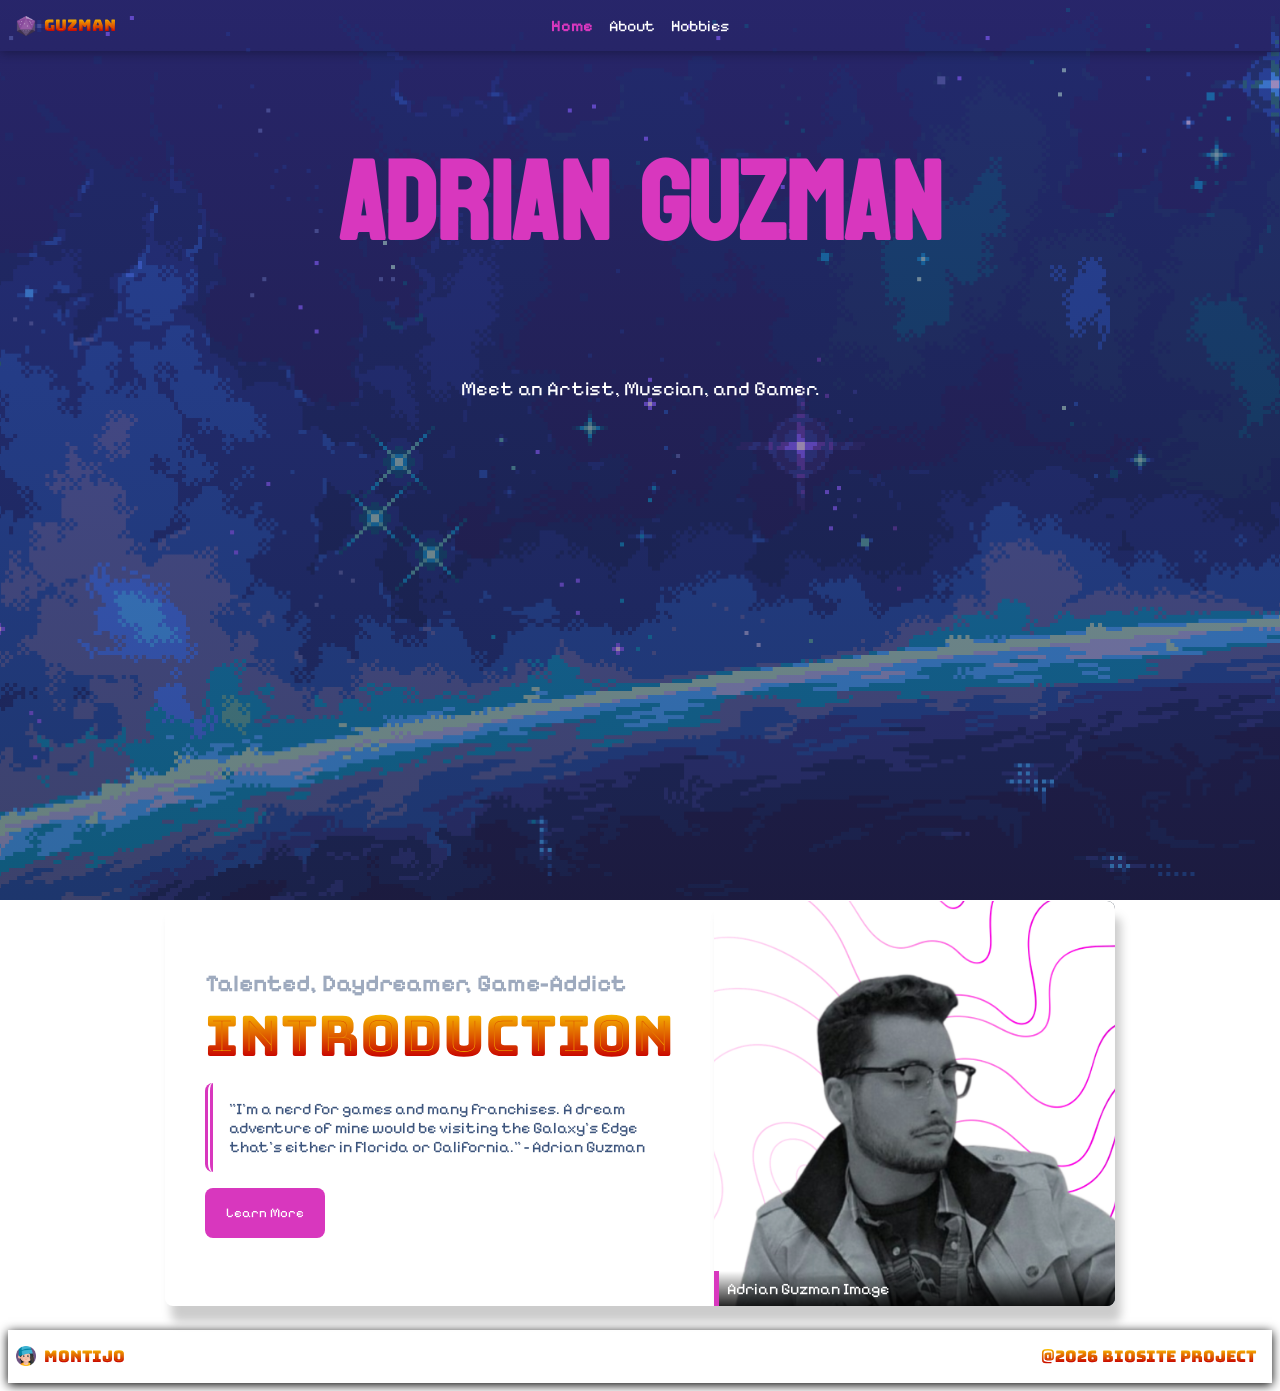
==== commit a8db8a2a: "For Review" ====
--- a/index.html
+++ b/index.html
@@ -38,7 +38,7 @@
         </nav>
     </header>
 
-    <main class="main-card-content">
+    <main class="main-content">
 
         <div class="html-header-box">
             <h1>Adrian Guzman</h1>
@@ -51,13 +51,16 @@
                 <div class="card-content">
                     <h2 class="card-subtitle">Talented, Daydreamer, Game-Addict</h2>
                     <h1 class="card-title">Introduction</h1>
-                    <p></p>
-                    <p>"I'm a nerd for games and many franchises. A dream adventure of mine would be visiting the
+
+                    <p class="qoute">"I'm a nerd for games and many franchises. A dream adventure of mine would be
+                        visiting the
                         Galaxy's Edge that's either in Florida or California." - Adrian Guzman</p>
-                    <button type="button" id="myBtn" onclick="myFunction()">Learn More</button>
+                    <a href="about.html">
+                        <button type="button" id="myBtn">Learn More</button>
+                    </a>
                 </div>
                 <div class="card-img">
-                    <figure class="captioned-image-container" id="border">
+                    <figure class="captioned-image-container-home" id="border">
                         <img src="site.css/assets/agrd.png"
                             alt="An image of Adrian Guzman, hispanic male with glasses.">
                         <figcaption class="caption-inside">Adrian Guzman Image</figcaption>
--- a/site.css/mystyle.css
+++ b/site.css/mystyle.css
@@ -1,57 +1,49 @@
 :root {
     /* Color Tokens */
-    --Primary-color: #182232;
-    --Secondary-color: #D837BE;
-    --Info-color: #2F80ED;
-    --Success-color: #27AE60;
-    --Warning-color: #E2B93B;
-    --Error-color: #EB5757;
-    --Black1-color: #000000;
-    --Black2-color: #1D1D1D;
-    --Black3-color: #282828;
-    --Grey1-color: #3D557D;
-    --Grey2-color: #647797;
-    --Grey3-color: #8797B1;
-    --Grey4-color: #9EAABE;
-    --Grey5-color: #ECEEF2;
-    --White-color: #FFFFFF;
+    --primary-color: #182232;
+    --secondary-color: #D837BE;
+    --info-color: #2F80ED;
+    --success-color: #27AE60;
+    --warning-color: #E2B93B;
+    --error-color: #EB5757;
+    --black-1: #000000;
+    --black-2: #1D1D1D;
+    --black-3: #282828;
+    --grey-1: #3D557D;
+    --grey-2: #647797;
+    --grey-3: #8797B1;
+    --grey-4: #9EAABE;
+    --grey-5: #ECEEF2;
+    --white: #FFFFFF;
 
     /* Font Family Mappings */
-    --Heading-H1-font: "Bungee Spice", system-ui;
-    --Heading-H2-font: "Bungee Spice", system-ui;
-    --Heading-H3-font: "Bayon", sans-serif;
-    --Heading-H4-font: "Bayon", sans-serif;
-    --Heading-H5-font: "Bayon", sans-serif;
-    --Heading-H6-font: "Bayon", sans-serif;
-    --Small-text-font: "Pixelify Sans", sans-serif;
-    --Small-text-bold-font: "Pixelify Sans", sans-serif;
-    --Normal-text-font: "Pixelify Sans", sans-serif;
-    --Normal-text-bold-font: "Bitcount Prop Single", system-ui;
-    --Medium-text-font: "Bitcount Prop Single", system-ui;
-    --Medium-text-bold-font: "Bitcount Prop Single", system-ui;
-    --Large-text-font: "Bitcount Prop Single", system-ui;
-    --Large-text-bold-font: "Bitcount Prop Single", system-ui;
+    --font-heading-h1: "Bungee Spice", system-ui;
+    --font-heading-h2: "Bungee Spice", system-ui;
+    --font-heading-h3: "Bayon", sans-serif;
+    --font-heading-h4: "Bayon", sans-serif;
+    --font-heading-h5: "Bayon", sans-serif;
+    --font-heading-h6: "Bayon", sans-serif;
+    --font-text-small: "Pixelify Sans", sans-serif;
+    --font-text-normal: "Pixelify Sans", sans-serif;
+    --font-text-medium: "Bitcount Prop Single", system-ui;
+    --font-text-large: "Bitcount Prop Single", system-ui;
 
     /* Typographic Metrics */
-    --Heading-H1-size: 56px;
-    --Heading-H1-line-height: 1.1;
-    --Heading-H2-size: 40px;
-    --Heading-H3-size: 32px;
-    --Heading-H4-size: 24px;
-    --Heading-H5-size: 20px;
-    --Heading-H6-size: 16px;
-    --Small-text-size: 12px;
-    --Small-text-weight: 400;
-    --Small-text-bold-weight: 700;
-    --Normal-text-size: 16px;
-    --Normal-text-weight: 400;
-    --Normal-text-bold-weight: 700;
-    --Medium-text-size: 20px;
-    --Medium-text-weight: 400;
-    --Medium-text-bold-weight: 700;
-    --Large-text-size: 28px;
-    --Large-text-weight: 400;
-    --Large-text-bold-weight: 700;
+    --size-h1: 56px;
+    --size-h2: 40px;
+    --size-h3: 32px;
+    --size-h4: 24px;
+    --size-h5: 20px;
+    --size-h6: 16px;
+    --size-text-large: 28px;
+    --size-text-medium: 20px;
+    --size-text-normal: 16px;
+    --size-text-small: 12px;
+    --size-text-micro: 10px;
+    
+    --weight-normal: 400;
+    --weight-bold: 700;
+    --line-height-heading: 1.1;
 
     /* Spacing Scales System */
     --space-8: 8px;
@@ -64,18 +56,22 @@
     --space-80: 80px;
     --space-96: 96px;
     --space-120: 120px;
+    --space-200: 200px;
+    --space-480: 480px;
 }
 
 /* Base Viewport Normalization */
 html {
     min-height: 100vh;
     background-image: linear-gradient(rgba(55, 47, 162, 0.5), rgba(31, 26, 76, 0.5)), url(assets/1243346.png);
-    
-    
     background-attachment: fixed;
     background-position: center bottom;
     background-repeat: no-repeat;
     background-size: cover;
+}
+
+li {
+    list-style-type: none;
 }
 
 /* Layout Core Shell */
@@ -88,150 +84,110 @@
         "main"
         "footer";
     min-height: 100vh;
-  
-
-  
 }
 
 header.site-header {
     grid-area: header;
-    position: fixed;   /* This locks the header to the top */
+    position: fixed;
     top: 0;
     left: 0;
-    width: 100%;       /* Spans full width edge-to-edge */
-    z-index: 1000;     /* Keeps it above all main content */
-    box-shadow: 0 2px 10px rgba(0, 0, 0, 0.3); /* Adds depth over scrolling text */
+    width: 100%;
+    z-index: 1000;
+    box-shadow: 0 2px 10px rgba(0, 0, 0, 0.3);
 }
 
 main {
     grid-area: main;
     
-    
 }
 
 footer {
     grid-area: footer;
-     box-shadow: 0 2px 10px rgba(0, 0, 0, 1); /* Adds depth over scrolling text */
-   padding: var(--space-16);
-    color: var(--White-color);
-    font-family: var(--Heading-H1-font);
-    
-  
-    margin-top: 100px; /* Absolute safety fallback to push to bottom */
+    box-shadow: 0 2px 10px rgba(0, 0, 0, 1);
+    padding: var(--space-16);
+    color: var(--white);
+    font-family: var(--font-heading-h1);
     
     display: flex;
     align-items: center;
-    justify-content: flex-end; /* Keeps footer logo/text on the left */
-    
-}
-
+    justify-content: flex-end;
+
+}
+ 
 footer .logo {
     position: absolute;
     left: var(--space-16);
-    font-family: var(--Heading-H1-font);
-
-     display: flex;
+    font-family: var(--font-heading-h1);
+    display: flex;
     align-items: center;
     gap: var(--space-8);
 }
 
-
-
-
 /* Navigation Elements */
-header.site-header {
-    grid-area: header;
-    position: fixed;   
-    top: 0;
-    left: 0;
-    width: 100%;       
-  
-    z-index: 1000;     
-    box-shadow: 0 2px 10px rgba(0, 0, 0, 0.3); 
-}
-
 .nav-list {
     padding: var(--space-16);
     display: flex;
     align-items: center;
-    justify-content: center; 
+    justify-content: center;
     margin: 0;
     width: 100%;
     box-sizing: border-box;
-    position: relative; /* Creates a baseline for the absolute logo */
+    position: relative;
 }
 
 .nav-list .logo {
     position: absolute;
     left: var(--space-16);
-    font-family: var(--Heading-H1-font);
-
-     display: flex;
+    font-family: var(--font-heading-h1);
+    display: flex;
     align-items: center;
     gap: var(--space-8);
 }
 
-
-
-
-
 .nav-list a {
-    font-family: var(--Normal-text-font);
-    color: var(--White-color);
+    font-family: var(--font-text-normal);
+    color: var(--white);
     text-decoration: none;
     padding: var(--space-8);
     transition: color 0.2s ease-in-out;
 }
 
 .nav-list a:hover {
-    color: var(--Secondary-color);
-}
-
-.nav-list a.active{
-    color: var(--Secondary-color);
-    font-weight: var(--Normal-text-bold-weight)
-}
-
-
-
-li {
-    list-style-type: none;
-}
-
-/*INDEX PAGE: LANDING CARD SYSTEM*/
-.main-card-content {
-    grid-area: main;
-    display: flex;
-    flex-direction: column; 
-    align-items: center;    /* Centers them horizontally */
-    justify-content: flex-start; /* Allows them to stack from top down */
-    width: 100%;
-    padding: var(--space-24) 0;
-    gap: var(--space-32);   /* Adds clean spacing between the cards */
-}
+    color: var(--secondary-color);
+}
+
+.nav-list a.active {
+    color: var(--secondary-color);
+    font-weight: var(--weight-bold);
+}
+
+.qoute {
+  
+    color:var(--primary-color);
+    padding:16px;
+    border-left: 8px double var(--secondary-color);
+    
+    border-radius: 8px;
+}
+
+/* INDEX PAGE: LANDING CARD SYSTEM */
+
 
 .card {
     border-radius: 8px;
-    background-color: var(--White-color);
+    background-color: var(--white);
     filter: drop-shadow(6px 16px 5px rgba(0, 0, 0, 0.2));
     overflow: hidden;
     width: 100%;
     max-width: 950px;
     min-height: 400px;
-    
-
-    
-}
-
-
+}
 
 .card-box {
     display: flex;
     flex-direction: column;
     width: 100%;
     height: 100%;
-    
-   
 }
 
 .card-content {
@@ -243,26 +199,27 @@
 }
 
 .card-subtitle {
-    font-family: var(--Normal-text-font);
-    color: var(--Grey4-color);
+    font-family: var(--font-text-normal);
+    color: var(--grey-4);
     margin: 0 0 var(--space-8) 0;
 }
 
 .card-title {
-    font-family: var(--Heading-H1-font);
-    color: var(--Primary-color);
-    font-size: var(--Heading-H1-size);
+    font-family: var(--font-heading-h1);
+    color: var(--primary-color);
+    font-size: var(--size-h1);
+    line-height: var(--line-height-heading);
     margin: 0 0 var(--space-16) 0;
 }
 
 .card p {
-    font-family: var(--Normal-text-font);
-    color: var(--Grey1-color);
+    font-family: var(--font-text-normal);
+    color: var(--grey-1);
     margin: 0;
 }
 
 .card-img {
-    background-color: var(--Primary-color);
+    background-color: var(--primary-color);
     flex: 1;
     display: flex;
 }
@@ -276,23 +233,27 @@
 .card button {
     height: 50px;
     width: 120px;
-    font-family: var(--Normal-text-font);
+    font-family: var(--font-text-normal);
     border: none;
-    color: var(--White-color);
-    background-color: var(--Secondary-color);
+    color: var(--white);
+    background-color: var(--secondary-color);
     margin-top: var(--space-16);
-    
-    border-radius: 8px;
-}
-
-@media (min-width: 768px) {
-    .card-box {
-        flex-direction: row;
-    }
-}
-
-/*[] This is where the gap is important, have to make new style for gap size*/
-/* HOBBIES PAGE: MAIN STRUCTURE & COMPONENTS*/
+    border-radius: 8px;
+    cursor: pointer;
+    transition: background-color 0.2s ease, transform 0.2s ease;
+}
+
+.card button:hover {
+    /* Change the background color on hover */
+    background-color: var(--primary-color); 
+    
+    /* Optional: Slightly lift the button for a modern feel */
+    transform: translateY(-2px); 
+}
+
+
+
+/* HOBBIES PAGE: MAIN STRUCTURE & COMPONENTS */
 .main-content {
     display: flex;
     flex-direction: column;
@@ -300,10 +261,10 @@
     width: 100%;
     max-width: 1200px;
     margin: 0 auto;
-    gap: 500px;
+   
     padding: var(--space-24) 0;
-    
-    
+
+     gap: var(--space-480); /* Replaced extreme 500px gap with an intentional token */
 }
 
 /* Captions */
@@ -313,10 +274,22 @@
     padding: 0;
     width: 100%;
     overflow: hidden;
-    background-color: var(--Black1-color);
+    background-color: var(--black-1);
     border-radius: 8px;
     filter: drop-shadow(6px 16px 5px rgba(0, 0, 0, 0.2));
 }
+
+.captioned-image-container-home {
+    position: relative;
+    margin: 0;
+    padding: 0;
+    width: 100%;
+    overflow: hidden;
+    background-color: var(--black-1);
+    
+    filter: drop-shadow(6px 16px 5px rgba(0, 0, 0, 0.2));
+}
+
 
 .caption-inside {
     position: absolute;
@@ -325,11 +298,10 @@
     width: 100%;
     padding: var(--space-8);
     background: linear-gradient(to top, rgba(0, 0, 0, 0.85), transparent);
-    color: var(--White-color);
-    font-family: var(--Heading-H3-font);
-    font-size: var(--Heading-H3-font);
-
-    border-left: 5px solid var(--Secondary-color);
+    color: var(--white);
+    font-family: var(--font-text-normal);
+    font-size: var(--font-text-normal);
+    border-left: 5px solid var(--secondary-color);
     box-sizing: border-box;
     z-index: 2;
     pointer-events: none;
@@ -338,17 +310,17 @@
 .caption-outside {
     display: block;
     margin-top: var(--space-16);
-    font-family: var(--Normal-text-font);
-    font-size: var(--Normal-text-size);
-    color: var(--Black1-color);
+    font-family: var(--font-text-normal);
+    font-size: var(--size-text-normal);
+    color: var(--black-1);
     text-align: center;
     font-weight: 600;
 }
 
 /* Top Block Components */
 .hobbies-img-card {
-    width: 100%;
-    height: auto;
+    width: 85%;
+    height: 20%;
 }
 
 .hobbies-img-card .captioned-image-container {
@@ -361,21 +333,24 @@
     object-fit: cover;
 }
 
-.hobbies-img-card #border {
-    
-   
-}
-
 /* Gallery Component Blocks */
 .gallery {
     width: 100%;
+    max-width: 1110px; /* Limits the gallery width to match your desktop layout */
+    margin: 0 auto;    /* Centers the gallery block itself */
+    display: grid;
+
+    
+    
 }
 
 .gallery-box {
     width: 100%;
+    max-width: 250px;
     display: flex;
     flex-direction: column;
-    background: transparent;
+    
+ 
 }
 
 .gallery-box .captioned-image-container {
@@ -385,51 +360,54 @@
 .gallery-box img {
     width: 100%;
     height: 100%;
-    object-fit: fill;
+    object-fit: cover; /* Fixed from fill to prevent distorting aspect ratios */
     display: block;
 }
+
+.gallery-text-box {
+    padding: 20px;
+    padding-bottom: 50px;
+    color: var(--primary-color);
+    font-family: var(--font-heading-h2);
+    width: 100%;
+    border-radius: 8px;
+    border-left: 2px solid var(--secondary-color);
+    background-image: linear-gradient(to top, var(--grey-1), transparent);
+}
+
 
 /* Text Element Callouts */
 .html-text-box {
-    padding-left: 20px;
-    padding-bottom: 50px;
-    color: var(--Primary-color);
-    font-family: var(--Heading-H2-font);
-    width: 95%;
-    border-radius: 8px;
-
+    padding: var(--space-16);
+    color: var(--primary-color);
+    font-family: var(--font-heading-h2);
+    width: 75%;
+    border-radius: 8px;
+    border-top: 2px solid var(--secondary-color);
+    background-image: linear-gradient(to top, var(--grey-1), transparent);
+}
+
+.html-text-box p {
+    color: var(--white);
+    font-family: var(--font-text-normal);
+    margin-top: var(--space-8);
+
+}
+
+.html-header-box {
+    text-align: center;
+    color: var(--secondary-color);
+    font-family: var(--font-heading-h3);
+    width: 100%;
+    
+    font-size: 55px;
+}
+
+.html-header-box p {
+    font-size: var(--size-text-medium);
+    color: var(--white);
+    font-family: var(--font-text-normal);
    
-    border-top: 2px solid var(--Secondary-color);
-    background-image: linear-gradient(to top, var(--Grey1-color), transparent);
-    
-}
-
-.html-text-box p {
-    color: var(--White-color);
-    font-family: var(--Normal-text-font);
-    margin-top: var(--space-8);
-}
-
-.html-header-box {
-   text-align: center;
-    color: var(--Secondary-color);
-    font-family: var(--Heading-H3-font);
-    width: 100%;
-    padding: 200px;
-    font-size: 55px;
-    /*border: 8px Inset  var(--Primary-color);
-    border-radius: 8px;
-    background-image: linear-gradient(to right, var(--Grey1-color),transparent);
-    */
-
-    
-}
-
-.html-header-box p {
-    font-size: 20px;
-    color: var(--White-color);
-    font-family: var(--Normal-text-font);
-    margin-top: var(--space-8);
 }
 
 /* Bottom Stack Row Blocks */
@@ -439,32 +417,30 @@
     align-items: center;
     gap: var(--space-24);
     width: 100%;
+    
 }
 
 .text-card {
     border-radius: 8px;
-    background-color: var(--White-color);
+    background-color: var(--white);
     filter: drop-shadow(6px 16px 5px rgba(0, 0, 0, 0.2));
-    width: 100%;
-    margin-left: 40px;
-    margin-right: 40px;
-    
+    
+    
+    width: 100%;
     padding: var(--space-24);
     box-sizing: border-box;
 }
 
-
-
 .text-card h1 {
-    font-family: var(--Heading-H1-font);
-    color: var(--Primary-color);
-    font-size: var(--Heading-H2-size);
+    font-family: var(--font-heading-h1);
+    color: var(--primary-color);
+    font-size: var(--size-h2);
     margin: 0 0 var(--space-16) 0;
 }
 
 .text-card p {
-    font-family: var(--Normal-text-font);
-    color: var(--Grey1-color);
+    font-family: var(--font-text-normal);
+    color: var(--grey-1);
     margin: 0;
 }
 
@@ -474,7 +450,7 @@
 }
 
 .fbic .captioned-image-container {
-    height: 350px; 
+    height: 350px;
 }
 
 .fbic img {
@@ -484,28 +460,81 @@
     display: block;
 }
 
-/* BREAKPOINTS: FIGMA SPECIFIC LAYOUT SYSTEMS */
-
-/* Mobile Breakpoint Frame (320px Viewport Core Grid Rules) */
+/* Style for the button (you already have some hover effect) */
+.collapsible {
+    margin-top: 10px;
+    border-radius: 8px;
+  background-color: var(--secondary-color);
+  color: var(--white);
+  cursor: pointer;
+  padding: 16px;
+  width: 100%;
+  border: none;
+  text-align: left;
+  outline: none;
+  font-size: 15px;
+  transition: 0.4s;
+}
+
+/* Hover style (making it white/lighter on hover) */
+.collapsible:hover, .active2 {
+  background-color: var(--primary-color);
+
+}
+
+/* Style for the collapsible content container */
+.content {
+  max-height: 0;          /* Hidden by default */
+  overflow: hidden;       /* Prevents text from spilling out when collapsed */
+  transition: max-height 0.2s ease-out; /* Animates the sliding action */
+  background-color: var(--grey-5);
+  border-bottom-left-radius:8px ;
+  border-bottom-right-radius: 8px;
+  
+}
+
+/* Style for the text inside the container */
+.content p {
+    height: 100px;
+    overflow:auto;
+    color:var(--grey-2);
+    font-family: var(--font-text-small);
+    font-size: var(--size-text-micro);
+  padding: 18px;
+  margin: 10px;
+}
+
+
+
+
+
+/* BREAKPOINTS: RESPONSIVE ENGINE RULES */
+
+/* Mobile Breakpoint Frame (320px Viewport) */
 @media (min-width: 320px) {
     .gallery {
         display: grid;
         grid-template-columns: repeat(2, 130px);
         column-gap: 30px;
         row-gap: var(--space-32);
-        justify-content: center;
-    }
-}
-
-/* Tablet Breakpoint Frame (768px Viewport Core Grid Rules) */
+        justify-content: center; /* Centers the 2 columns */
+    }
+}
+
+/* Tablet Breakpoint Frame (768px Viewport) */
 @media (min-width: 768px) {
+    .card-box {
+        flex-direction: row;
+    }
+
     .hobbies-img-card .captioned-image-container {
         height: 450px;
     }
 
-    .gallery {
+   .gallery {
         grid-template-columns: repeat(4, 1fr);
         gap: 30px;
+        justify-content: center; /* Add this to center the 4 columns */
     }
 
     .gallery-box .captioned-image-container {
@@ -520,23 +549,19 @@
     .text-card {
         flex: 1;
     }
-
-    .fbic {
-        flex: 0 0 200px;
-    }
-}
-
-/* Desktop Breakpoint Frame (1024px Viewport Core Grid Rules) */
+}
+
+
+/* Desktop Breakpoint Frame (1024px Viewport) */
 @media (min-width: 1024px) {
     .gallery-box .captioned-image-container {
         height: 250px;
     }
 }
 
-/* Desktop HD Framework (1440px Grid Alignment Wrapper Viewports) */
+/* Desktop HD Framework (1440px Viewport) */
 @media (min-width: 1440px) {
     .container {
-        /* Configured grid so header and footer ignore the 1110px limitation */
         grid-template-columns: 1fr minmax(auto, 1110px) 1fr;
         grid-template-areas:
             "header header header"
